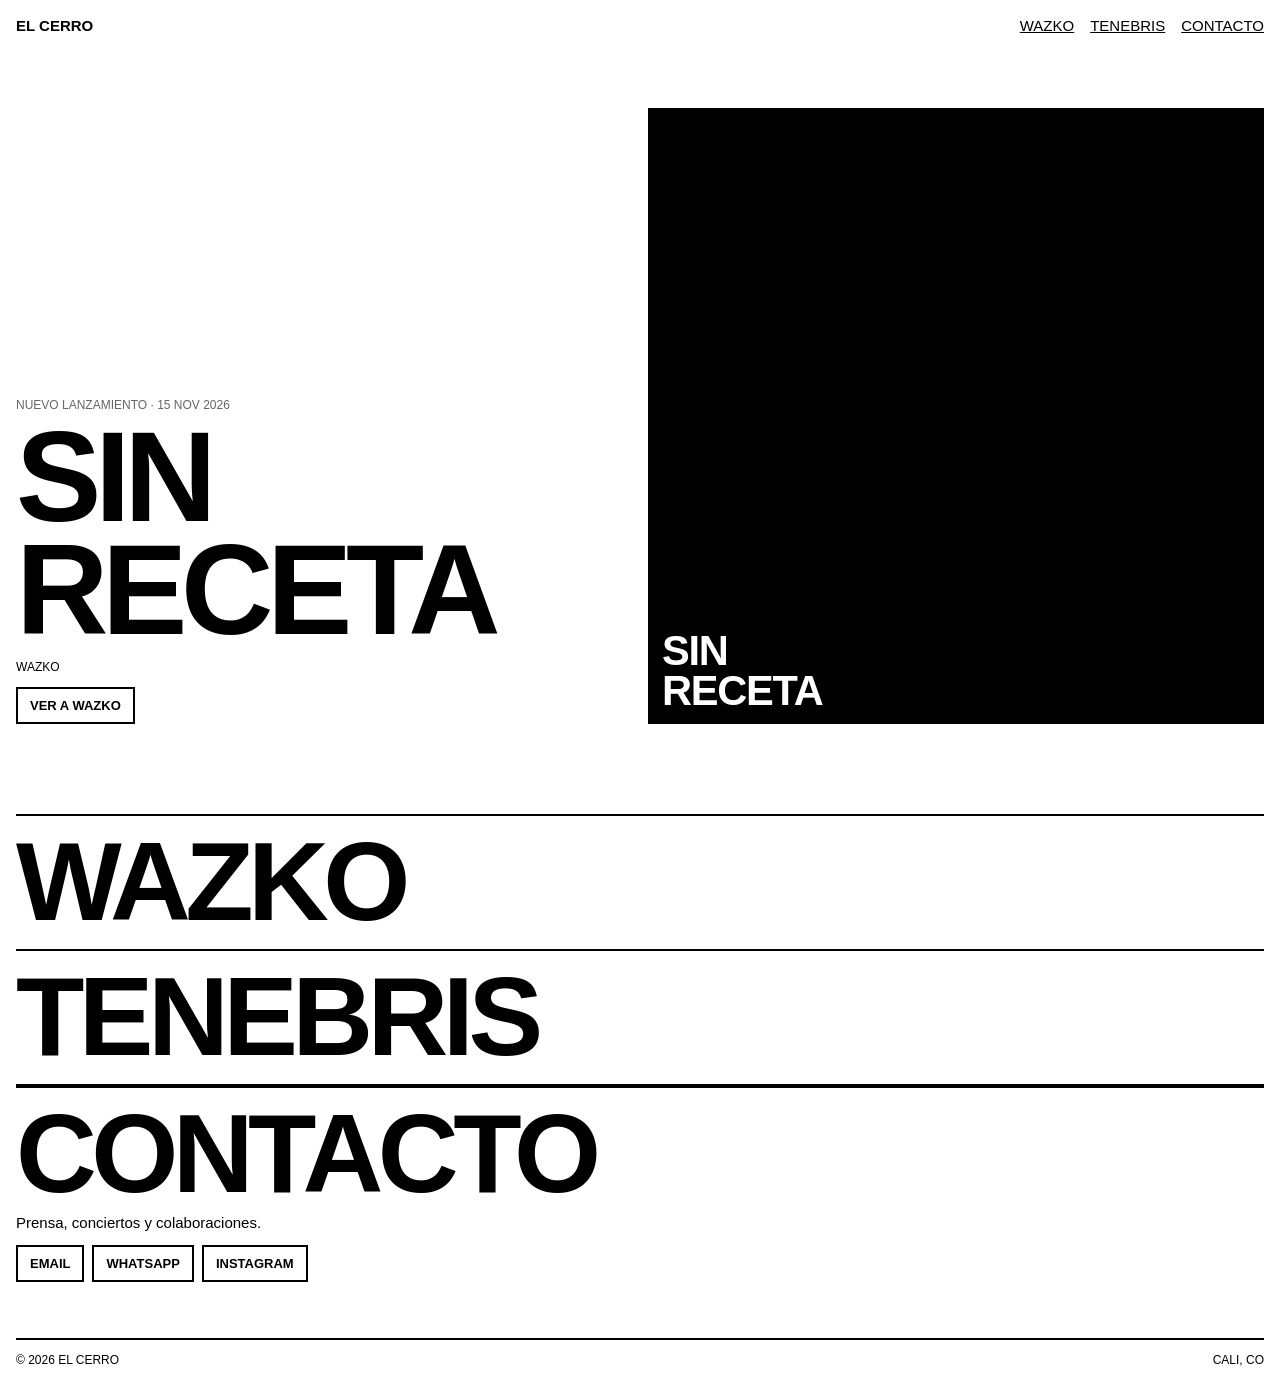
==== index.html @ 790bbf44 "Add files via upload" ====
<!DOCTYPE html>
<html lang="es">
<head>
<meta charset="utf-8">
<meta name="viewport" content="width=device-width, initial-scale=1, viewport-fit=cover">
<title>EL CERRO · Lanzamientos</title>
<link rel="icon" href="data:image/svg+xml,<svg xmlns=%27http://www.w3.org/2000/svg%27 viewBox=%270 0 100 100%27><text y=%27.9em%27 font-size=%2790%27>🎙️</text></svg>">
<style>
:root{--bg:#fff;--ink:#000;--mut:#666;box-sizing:border-box;padding-top:env(safe-area-inset-top,0px);padding-bottom:env(safe-area-inset-bottom,0px)}
@media (prefers-color-scheme:dark){:root:not([data-theme="light"]){--bg:#000;--ink:#fff;--mut:#999;color-scheme:dark}}
:root[data-theme="dark"]{--bg:#000;--ink:#fff;--mut:#999;color-scheme:dark}
html{scroll-padding-top:env(safe-area-inset-top,0px)}
*{box-sizing:border-box}
[hidden]{display:none!important}
body{margin:0;background:var(--bg);color:var(--ink);font:400 15px/1.35 "Helvetica Neue",Helvetica,Arial,sans-serif;padding:16px}
a{color:var(--ink)}
a:focus-visible{outline:2px solid var(--ink);outline-offset:2px}
header{display:flex;justify-content:space-between;gap:16px;flex-wrap:wrap;text-transform:uppercase;font-weight:700}
header nav a{margin-left:16px;font-weight:400}
header>a{text-decoration:none}
.hero{display:grid;grid-template-columns:1fr 1fr;gap:16px;align-items:end;margin:8vh 0 10vh}
.hero h1,.page h1{font-size:clamp(2.8rem,10vw,9rem);line-height:.88;letter-spacing:-.05em;text-transform:uppercase;margin:0;word-break:break-word}
.hero p,.tag{margin:0 0 8px;text-transform:uppercase;font-size:12px;color:var(--mut)}
.cover{aspect-ratio:1;border:2px solid var(--ink);display:flex;align-items:flex-end;padding:12px;font-weight:700;font-size:clamp(1.4rem,4vw,2.6rem);line-height:.95;letter-spacing:-.03em;text-transform:uppercase;background:var(--ink);color:var(--bg)}
.cover.alt{background:var(--bg);color:var(--ink)}
.links{display:flex;flex-wrap:wrap;gap:8px;margin-top:12px}
.links a{border:2px solid var(--ink);padding:8px 12px;text-decoration:none;text-transform:uppercase;font-weight:700;font-size:13px}
.links a:hover,.links a:focus-visible{background:var(--ink);color:var(--bg)}
.roster a{display:flex;justify-content:space-between;align-items:baseline;gap:16px;flex-wrap:wrap;border-top:2px solid var(--ink);padding:16px 0;text-decoration:none}
.roster a:last-child{border-bottom:2px solid var(--ink)}
.roster strong{font-size:clamp(2.4rem,9vw,7rem);line-height:.9;letter-spacing:-.05em;text-transform:uppercase}
.roster span{text-transform:uppercase;font-size:12px;color:var(--mut)}
.roster a:hover strong{text-decoration:underline}
.back{display:inline-block;margin:6vh 0 4vh;text-transform:uppercase;font-weight:700;text-decoration:none}
.page{display:grid;grid-template-columns:1fr 1fr;gap:32px;align-items:start;padding-bottom:56px}
.bio{max-width:46ch;margin:20px 0 0}
.soon{display:inline-block;background:var(--ink);color:var(--bg);padding:2px 6px;font-size:12px;text-transform:uppercase;font-weight:700;margin-bottom:8px}
.rel h2{margin:12px 0 2px;font-size:18px;text-transform:uppercase}
.rel span.m{color:var(--mut);font-size:13px}
.contact{border-top:2px solid var(--ink);padding:16px 0 56px}
.contact h2{font-size:clamp(2.4rem,9vw,7rem);line-height:.9;letter-spacing:-.05em;text-transform:uppercase;margin:0 0 8px}
footer{border-top:2px solid var(--ink);padding-top:12px;display:flex;justify-content:space-between;flex-wrap:wrap;gap:8px;text-transform:uppercase;font-size:12px}
@media (max-width:760px){.hero,.page{grid-template-columns:1fr}}
</style>
</head>
<body>
<header><a href="#" data-go="inicio">El Cerro</a>
<nav><a href="#wazco" data-go="wazco">Wazko</a><a href="#tenebris" data-go="tenebris">Tenebris</a><a href="#contacto" data-go="contacto">Contacto</a></nav></header>

<main data-view="inicio">
<section class="hero">
<div>
<p>Nuevo lanzamiento · 15 nov 2026</p>
<h1>Sin Receta</h1>
<p style="margin-top:12px;color:var(--ink)">Wazko</p>
<div class="links"><a href="#wazco" data-go="wazco">Ver a Wazko</a></div>
</div>
<div class="cover" role="img" aria-label="Portada de Sin Receta">Sin<br>Receta</div>
</section>
<section class="roster">
<a href="#wazco" data-go="wazco"><strong>Wazko</strong></a>
<a href="#tenebris" data-go="tenebris"><strong>Tenebris</strong></a>
</section>
</main>

<main data-view="wazco" hidden>
<a class="back" href="#" data-go="inicio">← El Cerro</a>
<section class="page">
<div>
<h1>Wazko</h1>
<p class="bio">Escribe aquí una frase corta sobre Wazko: de dónde es, qué género hace y qué lo hace diferente.</p>
<div class="links"><a href="#">Instagram</a><a href="#">Spotify</a><a href="#">YouTube</a></div>
</div>
<div class="rel">
<span class="soon">Próximamente</span>
<div class="cover">Sin<br>Receta</div>
<h2>Sin Receta</h2><span class="m">Sencillo · 15 nov 2026</span>
<div class="links"><a href="#">Avisarme</a></div>
</div>
</section>
</main>

<main data-view="tenebris" hidden>
<a class="back" href="#" data-go="inicio">← El Cerro</a>
<section class="page">
<div>
<h1>Tenebris</h1>
<p class="bio">Escribe aquí una frase corta sobre Tenebris: su estilo, su historia y lo que viene.</p>
<div class="links"><a href="#">Instagram</a><a href="#">Spotify</a><a href="#">YouTube</a></div>
</div>
<div class="rel">
<span class="soon">Próximamente</span>
<div class="cover alt">Muy<br>pronto</div>
<h2>Nuevo material</h2><span class="m">Fecha por anunciar</span>
</div>
</section>
</main>

<section class="contact" id="contacto">
<h2>Contacto</h2>
<p class="bio" style="margin:0 0 4px">Prensa, conciertos y colaboraciones.</p>
<div class="links"><a href="mailto:hola@elcerro.co">Email</a><a href="https://wa.me/573000000000">WhatsApp</a><a href="#">Instagram</a></div>
</section>

<footer><span>© 2026 El Cerro</span><span>Cali, CO</span></footer>

<script>
var views=document.querySelectorAll('[data-view]');
function show(v,noScroll){
  if(v!=='wazco'&&v!=='tenebris')v='inicio';
  for(var i=0;i<views.length;i++)views[i].hidden=views[i].getAttribute('data-view')!==v;
  if(!noScroll)window.scrollTo(0,0);
}
function fromHash(){return (location.hash||'').replace('#','')}
document.addEventListener('click',function(e){
  var a=e.target.closest&&e.target.closest('a[data-go]');if(!a)return;
  e.preventDefault();var v=a.getAttribute('data-go');
  if(v==='contacto'){var c=document.getElementById('contacto');if(c)c.scrollIntoView();return}
  try{location.hash=v==='inicio'?'':v}catch(x){}
  show(v);
});
window.addEventListener('hashchange',function(){show(fromHash())});
show(fromHash(),true);
</script>
</body>
</html>
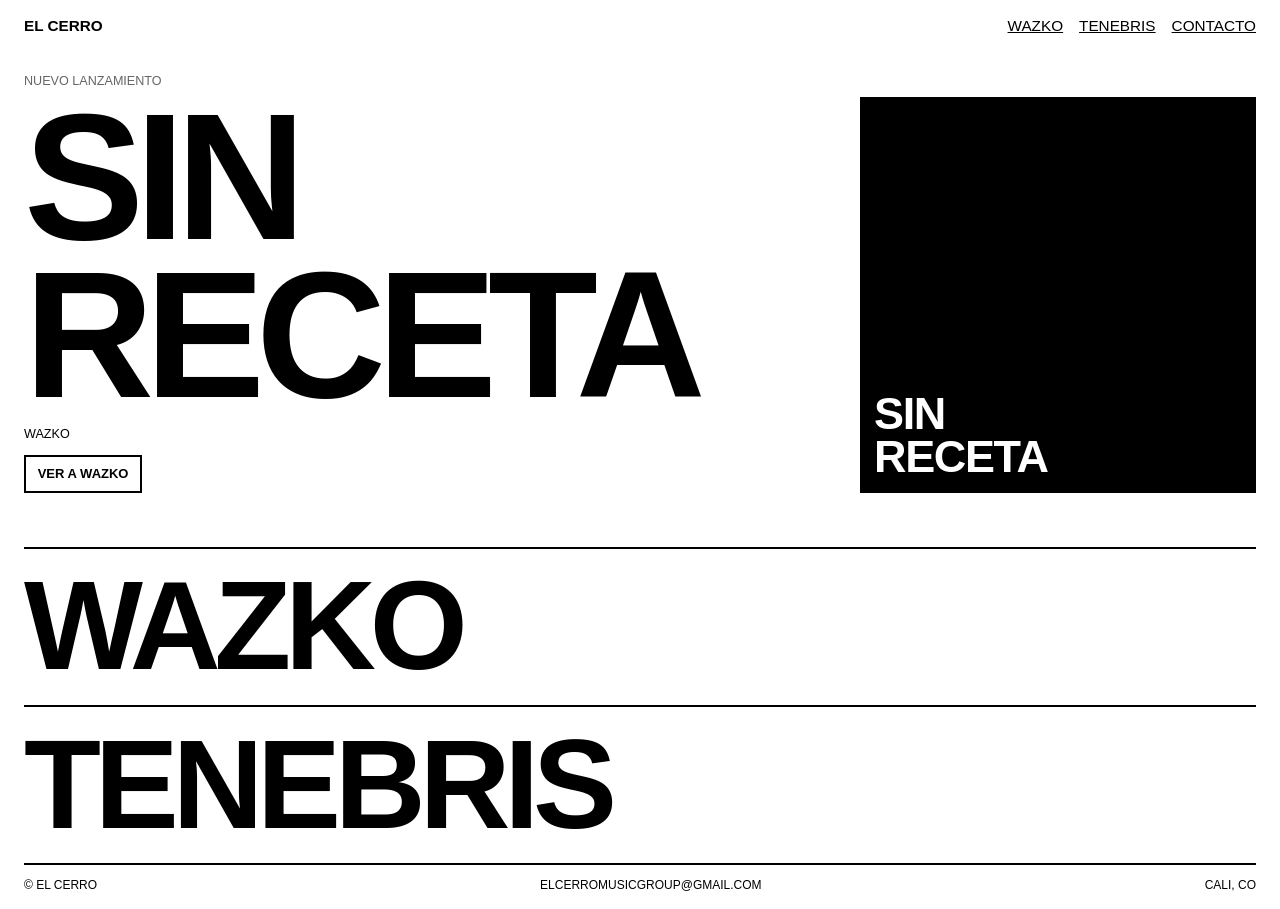
==== commit 6ee44fa7: "Rename index (1).html to index.html" ====
--- a/index.html
+++ b/index.html
@@ -18,7 +18,7 @@
 header{display:flex;justify-content:space-between;gap:16px;flex-wrap:wrap;text-transform:uppercase;font-weight:700}
 header nav a{margin-left:16px;font-weight:400}
 header>a{text-decoration:none}
-.hero{display:grid;grid-template-columns:1fr 1fr;gap:16px;align-items:end;margin:8vh 0 10vh}
+.hero{display:grid;grid-template-columns:1fr 1fr;gap:16px;align-items:end;margin:8vh 0 24vh}
 .hero h1,.page h1{font-size:clamp(2.8rem,10vw,9rem);line-height:.88;letter-spacing:-.05em;text-transform:uppercase;margin:0;word-break:break-word}
 .hero p,.tag{margin:0 0 8px;text-transform:uppercase;font-size:12px;color:var(--mut)}
 .cover{aspect-ratio:1;border:2px solid var(--ink);display:flex;align-items:flex-end;padding:12px;font-weight:700;font-size:clamp(1.4rem,4vw,2.6rem);line-height:.95;letter-spacing:-.03em;text-transform:uppercase;background:var(--ink);color:var(--bg)}
@@ -26,9 +26,8 @@
 .links{display:flex;flex-wrap:wrap;gap:8px;margin-top:12px}
 .links a{border:2px solid var(--ink);padding:8px 12px;text-decoration:none;text-transform:uppercase;font-weight:700;font-size:13px}
 .links a:hover,.links a:focus-visible{background:var(--ink);color:var(--bg)}
-.roster a{display:flex;justify-content:space-between;align-items:baseline;gap:16px;flex-wrap:wrap;border-top:2px solid var(--ink);padding:16px 0;text-decoration:none}
-.roster a:last-child{border-bottom:2px solid var(--ink)}
-.roster strong{font-size:clamp(2.4rem,9vw,7rem);line-height:.9;letter-spacing:-.05em;text-transform:uppercase}
+.roster a{display:block;border-top:2px solid var(--ink);padding:25px 0 25px;text-decoration:none}
+.roster strong{display:block;margin-left:0;font-size:clamp(2.4rem,9vw,7rem);line-height:.8;letter-spacing:-.05em;text-transform:uppercase}
 .roster span{text-transform:uppercase;font-size:12px;color:var(--mut)}
 .roster a:hover strong{text-decoration:underline}
 .back{display:inline-block;margin:6vh 0 4vh;text-transform:uppercase;font-weight:700;text-decoration:none}
@@ -40,6 +39,14 @@
 .contact{border-top:2px solid var(--ink);padding:16px 0 56px}
 .contact h2{font-size:clamp(2.4rem,9vw,7rem);line-height:.9;letter-spacing:-.05em;text-transform:uppercase;margin:0 0 8px}
 footer{border-top:2px solid var(--ink);padding-top:12px;display:flex;justify-content:space-between;flex-wrap:wrap;gap:8px;text-transform:uppercase;font-size:12px}
+.rel{max-width:200px}
+.photo{aspect-ratio:5/6;width:100%;border:2px dashed var(--ink);display:flex;align-items:center;justify-content:center;text-align:center;padding:16px;color:var(--mut);text-transform:uppercase;font-size:12px}
+@media (min-width:761px){.page{grid-template-rows:auto 1fr}.page>div:first-child{grid-column:1;grid-row:1}.page .photo{grid-column:2;grid-row:1/3}.page .rel{grid-column:1;grid-row:2}}
+.roster .row{border-top:2px solid var(--ink);padding:25px 0}
+.roster.c a,.roster.c .row{display:flex;justify-content:space-between;align-items:center;flex-wrap:wrap;gap:8px 16px}
+.roster.c small{font-size:max(15px,2.2vh);font-weight:400;letter-spacing:0;text-transform:none}
+body[data-v="contacto"] .mail{visibility:hidden}
+@media (min-width:761px){body{margin:0;padding:16px 24px;font-size:max(15px,1.7vh)}.hero{grid-template-columns:1fr auto;margin:4vh 0 6vh}.hero h1,.page h1{font-size:min(14rem,20vh)}.hero .cover{height:44vh;width:auto;font-size:min(4rem,5vh)}.hero p{font-size:max(12px,1.4vh)}.roster a{font-size:min(11rem,14vh);padding:.22em 0}.roster strong{font-size:1em}.roster .row{font-size:min(11rem,14vh);padding:.22em 0}main[data-view="contacto"]{display:flex;flex-direction:column}.roster.c{margin-top:auto}.back{margin:3vh 0 2vh}.rel{max-width:min(260px,25vh)}.page{grid-template-columns:1fr auto;padding-bottom:3vh}.page .photo{height:min(76vh,calc(100vh - 250px));width:auto;justify-self:end}.links a{font-size:.85em;padding:.6em .9em}footer{font-size:max(12px,1.3vh)}body[data-v="wazco"],body[data-v="tenebris"],body[data-v="contacto"]{min-height:100vh;display:flex;flex-direction:column}body[data-v="wazco"] main,body[data-v="tenebris"] main,body[data-v="contacto"] main{flex:1}}
 @media (max-width:760px){.hero,.page{grid-template-columns:1fr}}
 </style>
 </head>
@@ -50,7 +57,7 @@
 <main data-view="inicio">
 <section class="hero">
 <div>
-<p>Nuevo lanzamiento · 15 nov 2026</p>
+<p>Nuevo lanzamiento</p>
 <h1>Sin Receta</h1>
 <p style="margin-top:12px;color:var(--ink)">Wazko</p>
 <div class="links"><a href="#wazco" data-go="wazco">Ver a Wazko</a></div>
@@ -68,13 +75,13 @@
 <section class="page">
 <div>
 <h1>Wazko</h1>
-<p class="bio">Escribe aquí una frase corta sobre Wazko: de dónde es, qué género hace y qué lo hace diferente.</p>
-<div class="links"><a href="#">Instagram</a><a href="#">Spotify</a><a href="#">YouTube</a></div>
+<div class="links"><a href="https://www.instagram.com/wazzko_/" target="_blank" rel="noopener">Instagram</a><a href="#">Spotify</a><a href="#">YouTube</a></div>
 </div>
+<div class="photo" role="img" aria-label="Foto de Wazko">Foto de Wazko</div>
 <div class="rel">
 <span class="soon">Próximamente</span>
 <div class="cover">Sin<br>Receta</div>
-<h2>Sin Receta</h2><span class="m">Sencillo · 15 nov 2026</span>
+<h2>Sin Receta</h2><span class="m">Sencillo</span>
 <div class="links"><a href="#">Avisarme</a></div>
 </div>
 </section>
@@ -85,29 +92,37 @@
 <section class="page">
 <div>
 <h1>Tenebris</h1>
-<p class="bio">Escribe aquí una frase corta sobre Tenebris: su estilo, su historia y lo que viene.</p>
 <div class="links"><a href="#">Instagram</a><a href="#">Spotify</a><a href="#">YouTube</a></div>
 </div>
+<div class="photo" role="img" aria-label="Foto de Tenebris">Foto de Tenebris</div>
 <div class="rel">
 <span class="soon">Próximamente</span>
 <div class="cover alt">Muy<br>pronto</div>
-<h2>Nuevo material</h2><span class="m">Fecha por anunciar</span>
+<h2>Nuevo material</h2>
 </div>
 </section>
 </main>
 
-<section class="contact" id="contacto">
-<h2>Contacto</h2>
-<p class="bio" style="margin:0 0 4px">Prensa, conciertos y colaboraciones.</p>
-<div class="links"><a href="mailto:hola@elcerro.co">Email</a><a href="https://wa.me/573000000000">WhatsApp</a><a href="#">Instagram</a></div>
+
+
+<main data-view="contacto" hidden>
+<div>
+<a class="back" href="#" data-go="inicio">← El Cerro</a>
+<section class="page" style="display:block;padding-bottom:0"><h1>Contacto</h1></section>
+</div>
+<section class="roster c">
+<a href="https://www.instagram.com/elcerromusic_" target="_blank" rel="noopener"><strong>Instagram</strong><small>@elcerromusic_</small></a>
+<div class="row"><strong>Correo</strong><small>elcerromusicgroup@gmail.com</small></div>
 </section>
+</main>
 
-<footer><span>© 2026 El Cerro</span><span>Cali, CO</span></footer>
+<footer><span>© El Cerro</span><span class="mail">elcerromusicgroup@gmail.com</span><span>Cali, CO</span></footer>
 
 <script>
 var views=document.querySelectorAll('[data-view]');
 function show(v,noScroll){
-  if(v!=='wazco'&&v!=='tenebris')v='inicio';
+  if(v!=='wazco'&&v!=='tenebris'&&v!=='contacto')v='inicio';
+  document.body.setAttribute('data-v',v);
   for(var i=0;i<views.length;i++)views[i].hidden=views[i].getAttribute('data-view')!==v;
   if(!noScroll)window.scrollTo(0,0);
 }
@@ -115,7 +130,6 @@
 document.addEventListener('click',function(e){
   var a=e.target.closest&&e.target.closest('a[data-go]');if(!a)return;
   e.preventDefault();var v=a.getAttribute('data-go');
-  if(v==='contacto'){var c=document.getElementById('contacto');if(c)c.scrollIntoView();return}
   try{location.hash=v==='inicio'?'':v}catch(x){}
   show(v);
 });
